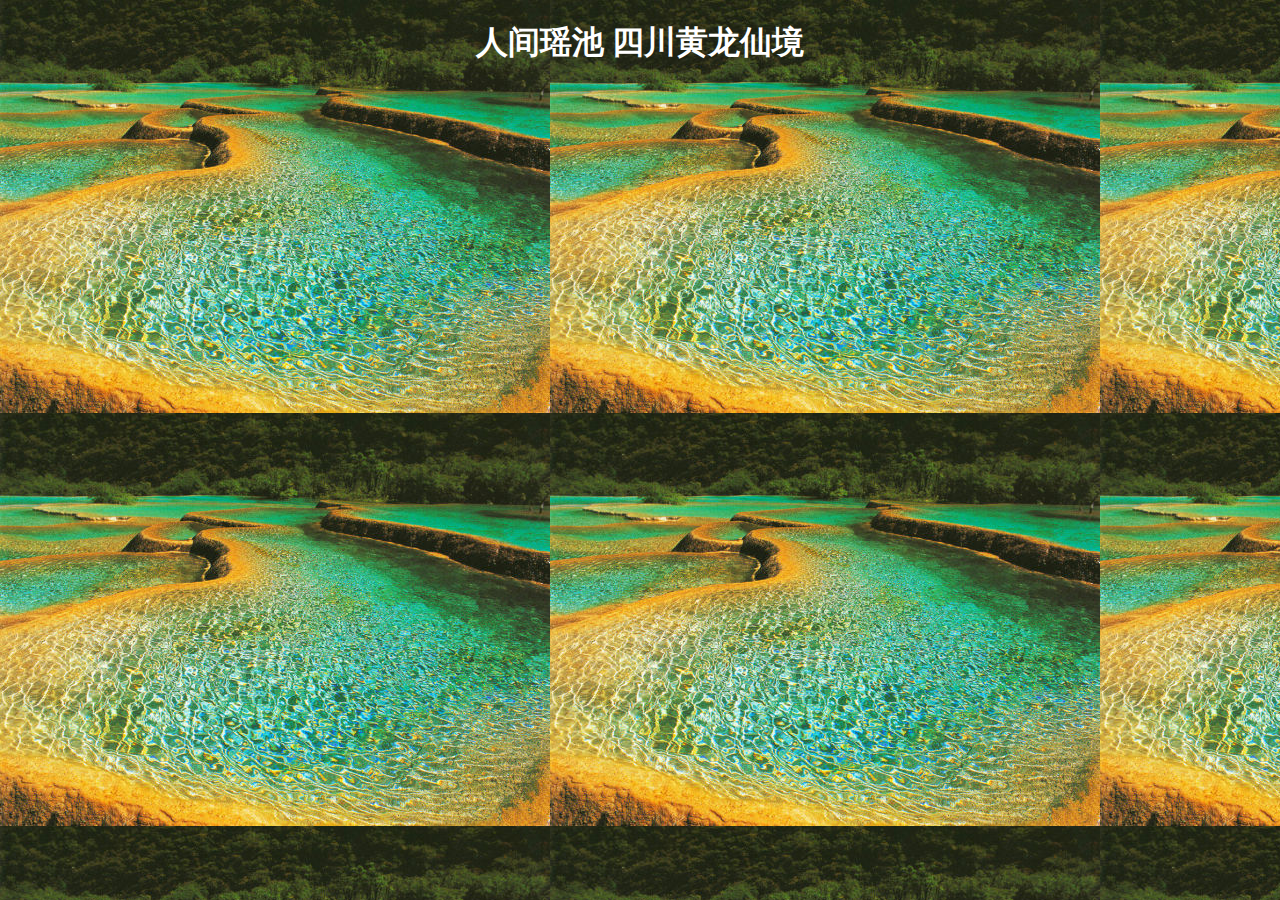
==== 2.html @ 35c01231 "First web file." ====
<!DOCTYPE HTML>
<html>
<head>
<meta charset="utf-8">
<meta name="viewport" content="width=device-width,initial-scale=1.0">
<link href="bootstrap/css/bootstrap.css" rel="stylesheet">
<!--[if lt IE 9]>
      <script src="http://html5shim.googlecode.com/svn/trunk/html5.js"></script>
<![endif]-->
<link href="bootstrap/css/bootstrap-responsive.css" rel="stylesheet">
<title>人间瑶池 四川黄龙仙境</title>
<style>
h1{
	color:white;
	text-align:center;
	}
</style>
</head>

<body style="background-image:url(/imgs/U9873P704DT20140307003356.jpg)">
<div class="container-fluid">
<h1>人间瑶池 四川黄龙仙境</h1>
</div>

<script src="/jquery-1.7.2.min.js"></script> 
<script src="/bootstrap.js"></script>
</body>
</html>
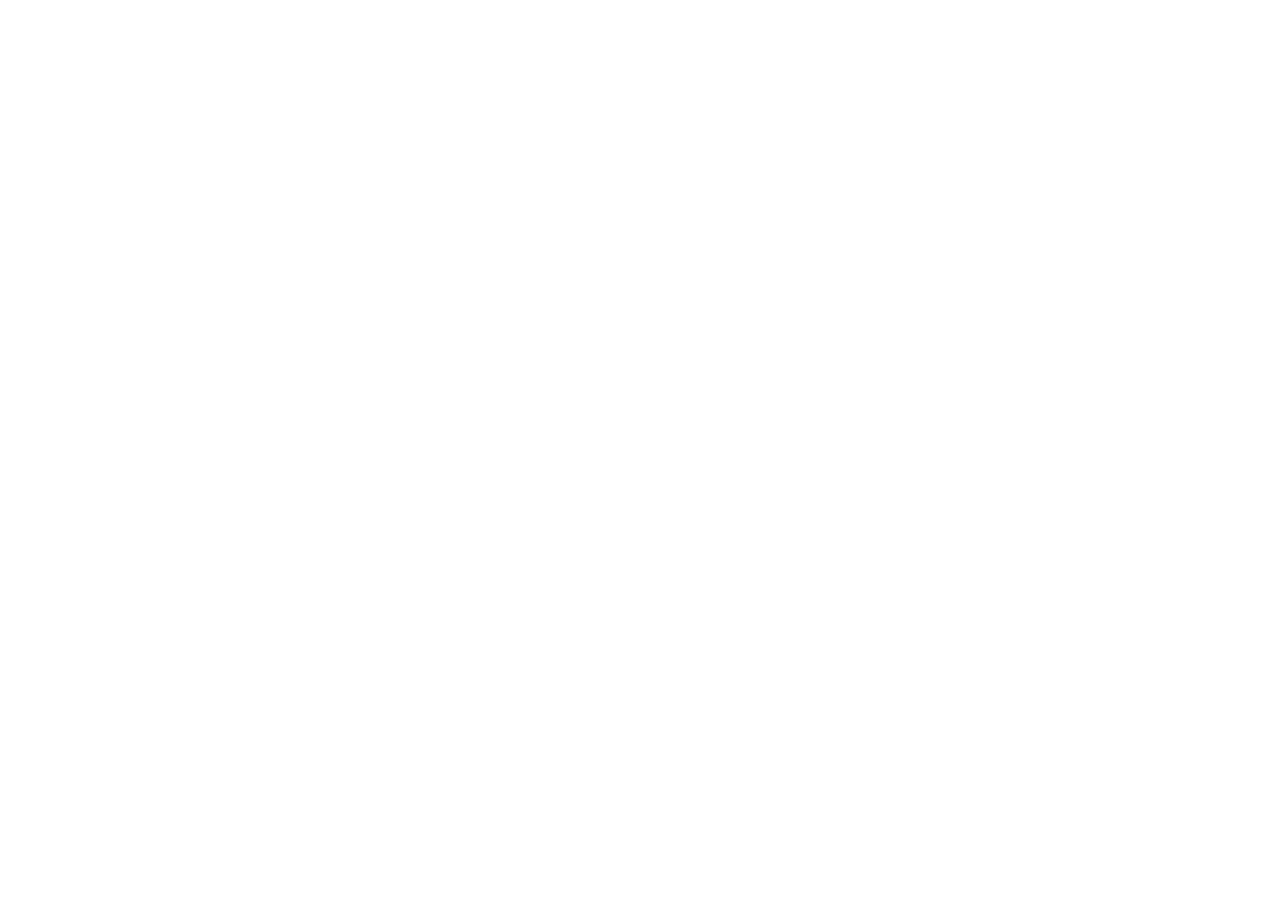
==== commit c5ce172c: "First web file." ====
--- a/2.html
+++ b/2.html
@@ -1,25 +1,7 @@
-<!DOCTYPE HTML>
 <html>
-<head>
-<meta charset="utf-8">
-<meta name="viewport" content="width=device-width,initial-scale=1.0">
-<link href="bootstrap/css/bootstrap.css" rel="stylesheet">
-<!--[if lt IE 9]>
-      <script src="http://html5shim.googlecode.com/svn/trunk/html5.js"></script>
-<![endif]-->
-<link href="bootstrap/css/bootstrap-responsive.css" rel="stylesheet">
-<title>人间瑶池 四川黄龙仙境</title>
-<style>
-h1{
-	color:white;
-	text-align:center;
-	}
-</style>
-</head>
-
-<body style="background-image:url(/imgs/U9873P704DT20140307003356.jpg)">
+<body style="background-image:url(/U9873P704DT20140307003356.jpg)">
 <div class="container-fluid">
-<h1>人间瑶池 四川黄龙仙境</h1>
+<h1 style="color:white"><center>人间瑶池 四川黄龙仙境</center></h1>
 </div>
 
 <script src="/jquery-1.7.2.min.js"></script> 
